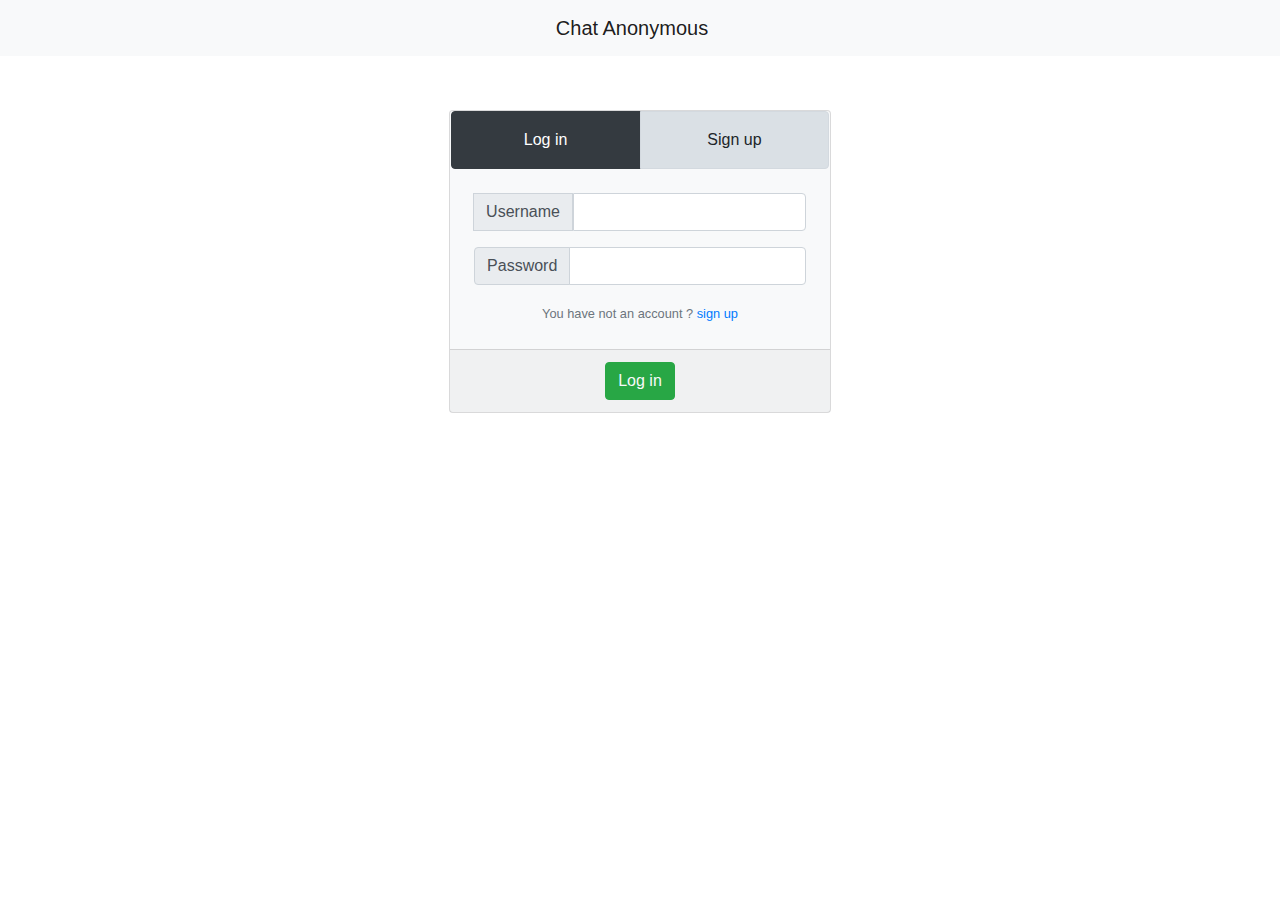
==== LoginSignup/index.html @ 5bed712f "new template : Login & Signup page" ====
<!DOCTYPE html>
<html lang="en">
    <head>
        <meta charset="UTF-8">
        <meta name="viewport" content="width=device-width, initial-scale=1.0">
        <title>SendAnony | home</title>
        <!-- link files and documents -->
        <link rel="stylesheet" href="https://cdn.jsdelivr.net/npm/bootstrap@4.0.0/dist/css/bootstrap.min.css" integrity="sha384-Gn5384xqQ1aoWXA+058RXPxPg6fy4IWvTNh0E263XmFcJlSAwiGgFAW/dAiS6JXm" crossorigin="anonymous">
        <link rel="stylesheet" href="style.css">
        <!-- <link rel="icon" href="/images/SendAnony.png">  -->
    </head>
<body>
    <!-- The navbar -->
    <nav class="navbar navbar-light bg-light d-flex row justify-content-around overflow-hidden">
        <section class="navbar-brand mb-0 h1">Chat Anonymous</section>
        <div class="d-flex row headForms">
            <form action="/">
                <input type="submit" value="New Chat" class="btn btn-outline-success">
            </form>
            <form action="/">
                <input type="submit" value="Log out" class="btn btn-danger">
            </form>
        </div>
    </nav>
    <nav class="container content d-flex flex-column align-items-center p-3">
        <!-- where one of them appear -->
        <div class="p-2">
            <!-- Log in -->
            <div class="container position-relative" style="top:30px">
                <div class="row justify-content-center align-items-center text-center">
                    <form class="card bg-light shadow" action="/sign-up" method="post">
                        <div class="card-head">
                            <div class="btn-group btn-group-toggle w-100 justify-content-center" data-toggle="buttons">
                                <label class="btn-outline-dark" id="login" onclick="toogleMood()">Log in</label>
                                <label class="btn-light" id="signup" onclick="toogleMood()">Sign up</label>
                            </div>
                        </div>
                        <!-- log-in -->
                        <div class="card-body p-4 log">
                            <div class="input-group mb-3">
                                <div class="input-group-append InputTitle">
                                    <span class="input-group-text" id="basic-addon2">Username</span>
                                  </div>
                                <input type="text" name="username" class="form-control"aria-label="Recipient's username" aria-describedby="basic-addon2">
                            </div>
                            <div class="input-group mb-3">
                                <div class="input-group-prepend InputTitle">
                                  <span class="input-group-text" id="inputGroup-sizing-default">Password</span>
                                </div>
                                <input type="password" name="password" class="form-control" aria-label="Default" aria-describedby="inputGroup-sizing-default">
                            </div>
                            <small class="text-muted text-right">You have not an account ? <a onclick="toogleMood()" href="#">sign up</a></small>
                        </div>
                        <div class="card-footer justify-content-center log">
                            <input type="submit" value="Log in" class="btn btn-success text-light">
                        </div>
                        <!--sign-up-->
                        <div class="card-body sign">
                            <div class="input-group mb-3">
                                <div class="input-group-append InputTitle">
                                    <span class="input-group-text" id="basic-addon2">Username</span>
                                  </div>
                                <input type="text" name="username" class="form-control InputTitle" required aria-label="Recipient's username" aria-describedby="basic-addon2">
                            </div>
                            <div class="input-group mb-3">
                                <div class="input-group-prepend InputTitle">
                                  <span class="input-group-text" id="inputGroup-sizing-default">Password</span>
                                </div>
                                <input id="pw" type="password" minlength="6" name="password" class="form-control InputTitle" aria-label="Default" aria-describedby="inputGroup-sizing-default" data-toggle="tooltip" data-placement="bottom" data-original-title="password should contain more than 6 words" required>
                            </div>
                            <div class="input-group mb-1">
                                <div class="input-group-prepend InputTitle">
                                  <span class="input-group-text" id="inputGroup-sizing-default">Confirm &nbsp;</span>
                                </div>
                                <input type="password" id="cpw" minlength="6" name="ConfirmPassword" class="form-control" aria-label="Default" aria-describedby="inputGroup-sizing-default" required>
                            </div>
                            <small class="text-muted text-right">You already have an account ? <a  onclick="toogleMood()" href="#">Log in</a></small>
                        </div>
                        <div class="card-footer justify-content-center sign">
                            <input type="submit" id="btnSubmit" value="sign up" class="btn btn-success text-light">
                        </div>
                    </form>
                </div>
            </div>
        </div>        
    </nav>
    <!-- scripts -->
     <!-- scrtipts -->
     <script src="https://code.jquery.com/jquery-3.7.1.min.js"></script>
    <script src="https://cdn.jsdelivr.net/npm/popper.js@1.16.1/dist/umd/popper.min.js"></script>
    <script src="script.js"></script>
</body>
</html>
---- LoginSignup/style.css ----
/* general styles */
body{
    margin:0px
}
*{
    transition: all 500ms;
}
/* the navbar */
.navbar{
    margin:0px;
}
.headForms{
    gap:5px;
}
/* messages list's field */
.chat{
    display:grid;
    grid-template-rows: auto 55px;
    height: 90vh;
}
.msgs{
    height: 100%;
}
.new{
    position: relative;
    bottom: 5px;
}
/* login/signup page */
    /* both setting */
.content{
    max-width:500px;
}
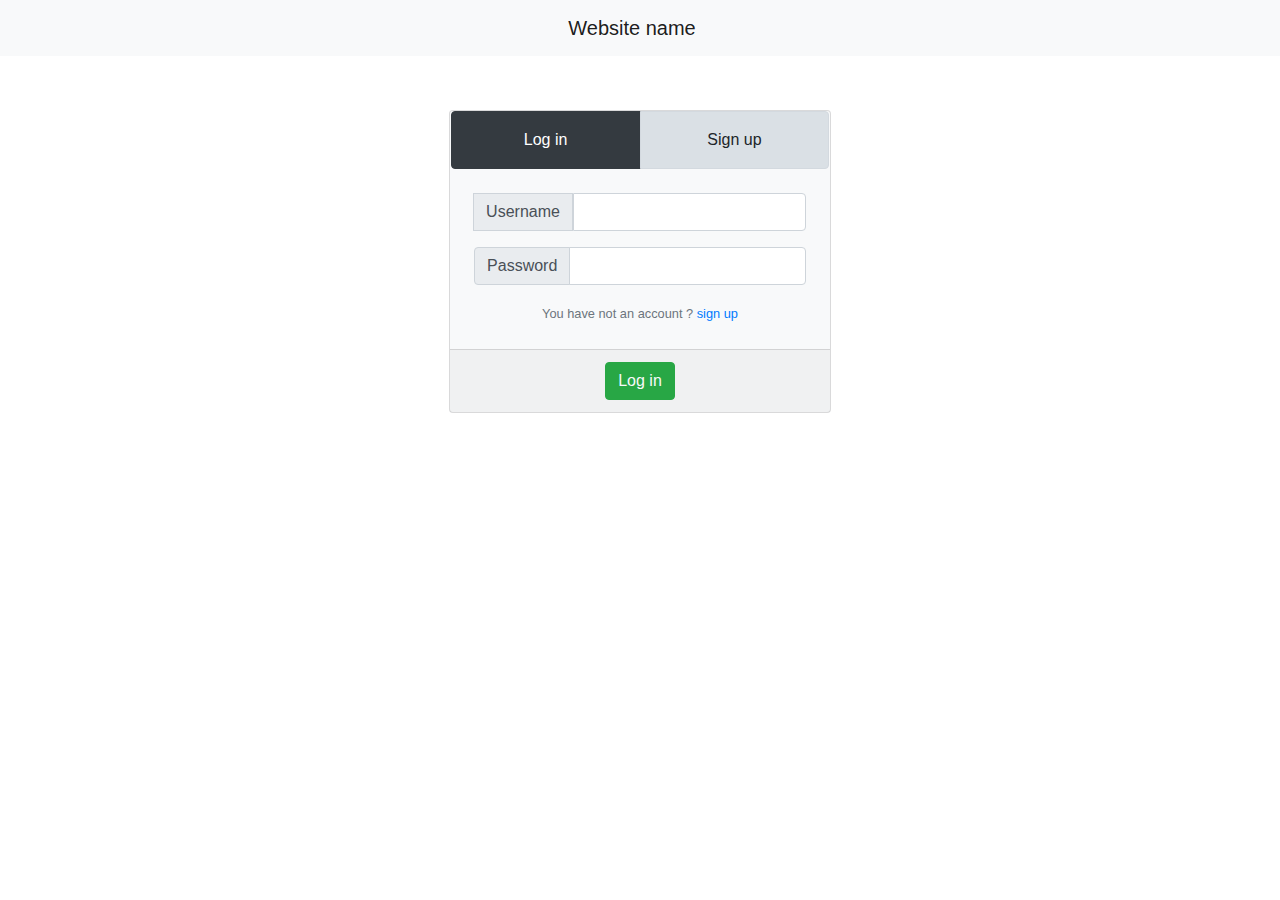
==== commit 9f01ffee: "Edit on html code of this template" ====
--- a/LoginSignup/index.html
+++ b/LoginSignup/index.html
@@ -3,24 +3,14 @@
     <head>
         <meta charset="UTF-8">
         <meta name="viewport" content="width=device-width, initial-scale=1.0">
-        <title>SendAnony | home</title>
-        <!-- link files and documents -->
+        <title>LogIn & SignUp</title>
         <link rel="stylesheet" href="https://cdn.jsdelivr.net/npm/bootstrap@4.0.0/dist/css/bootstrap.min.css" integrity="sha384-Gn5384xqQ1aoWXA+058RXPxPg6fy4IWvTNh0E263XmFcJlSAwiGgFAW/dAiS6JXm" crossorigin="anonymous">
         <link rel="stylesheet" href="style.css">
-        <!-- <link rel="icon" href="/images/SendAnony.png">  -->
     </head>
 <body>
     <!-- The navbar -->
     <nav class="navbar navbar-light bg-light d-flex row justify-content-around overflow-hidden">
-        <section class="navbar-brand mb-0 h1">Chat Anonymous</section>
-        <div class="d-flex row headForms">
-            <form action="/">
-                <input type="submit" value="New Chat" class="btn btn-outline-success">
-            </form>
-            <form action="/">
-                <input type="submit" value="Log out" class="btn btn-danger">
-            </form>
-        </div>
+        <section class="navbar-brand mb-0 h1">Website name</section>
     </nav>
     <nav class="container content d-flex flex-column align-items-center p-3">
         <!-- where one of them appear -->
@@ -85,8 +75,7 @@
         </div>        
     </nav>
     <!-- scripts -->
-     <!-- scrtipts -->
-     <script src="https://code.jquery.com/jquery-3.7.1.min.js"></script>
+    <script src="https://code.jquery.com/jquery-3.7.1.min.js"></script>
     <script src="https://cdn.jsdelivr.net/npm/popper.js@1.16.1/dist/umd/popper.min.js"></script>
     <script src="script.js"></script>
 </body>
